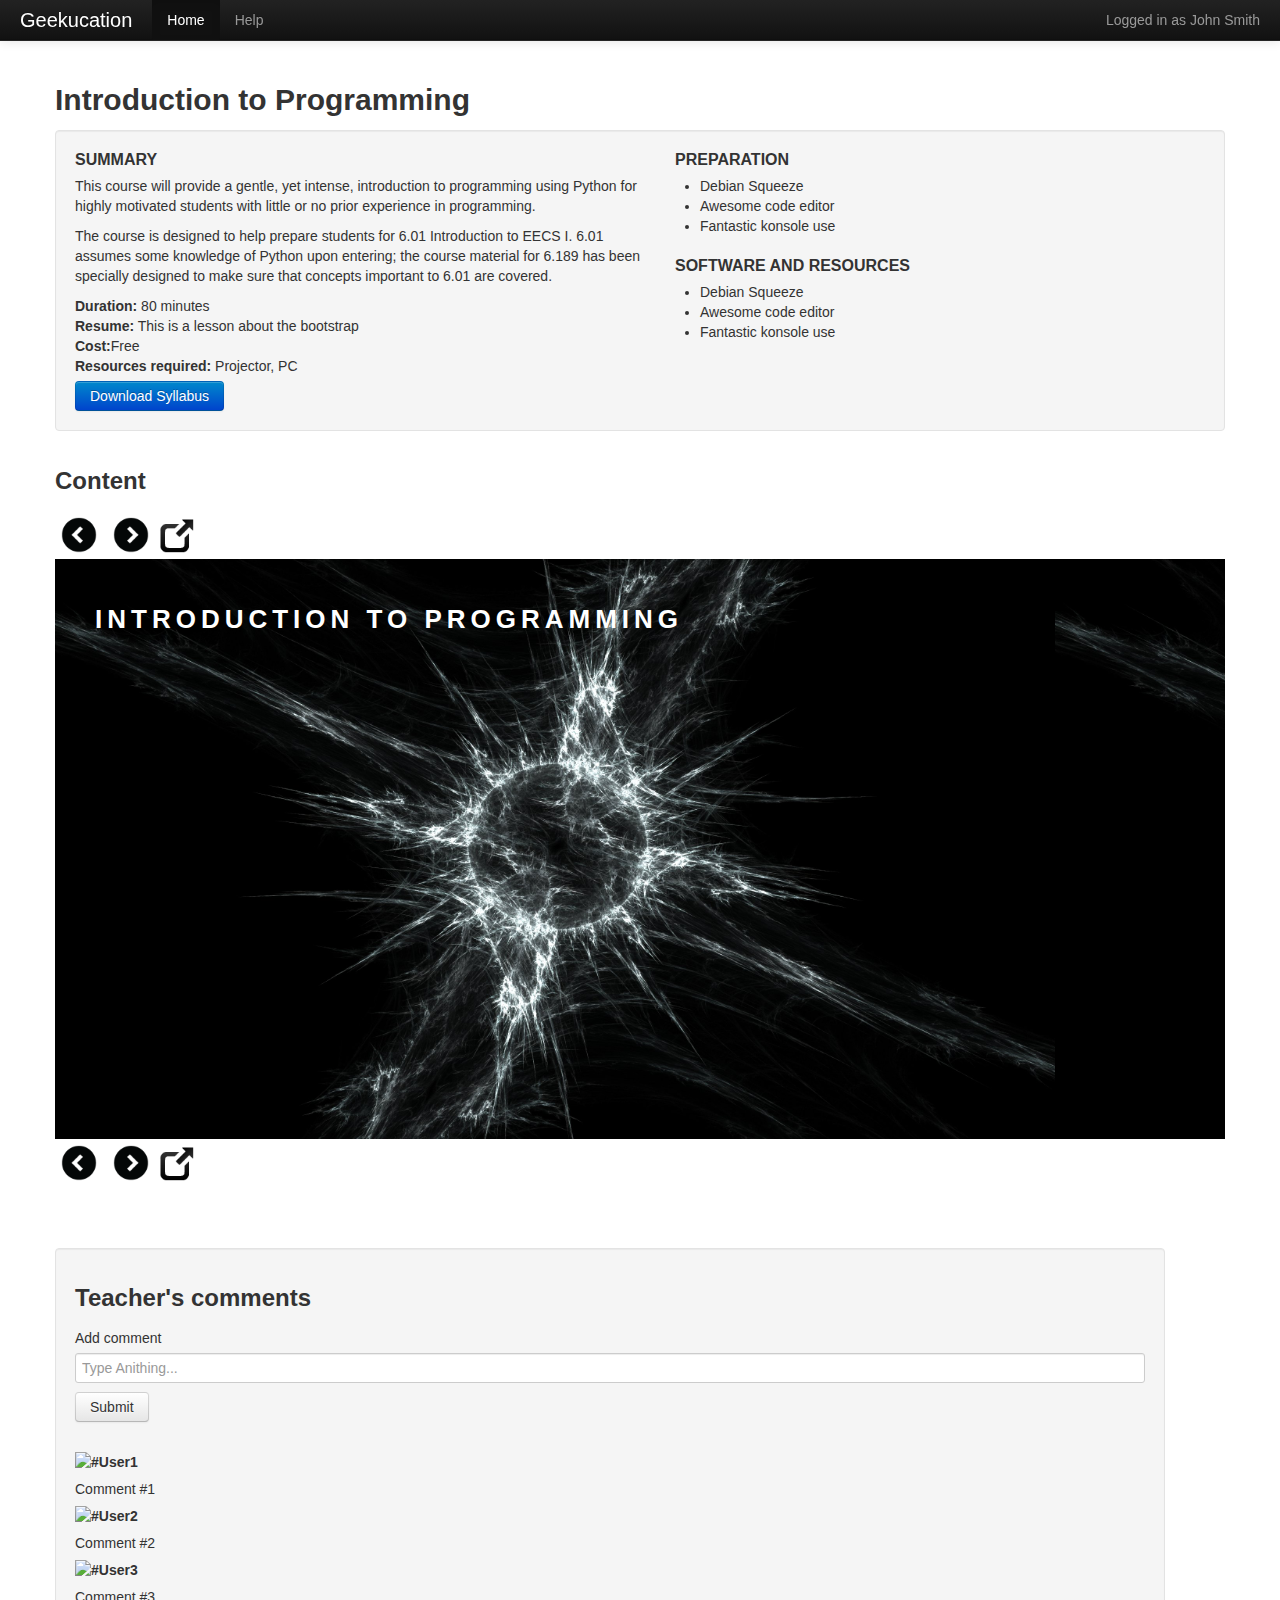
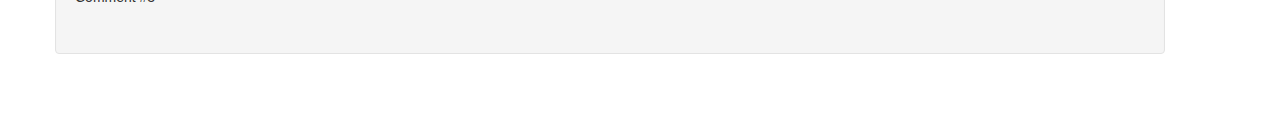
==== index.html @ 140e5705 "added content to slides" ====
<!DOCTYPE html>
<html lang="en">
<head>
  <meta charset="utf-8">
  <title>Geekucation</title>

  <link href="css/bootstrap.css" rel="stylesheet">
  <meta name="viewport" content="width=device-width, initial-scale=1.0">
  <link href="css/bootstrap-responsive.css" rel="stylesheet">  
  <link href="css/main.css" rel="stylesheet">
  <link href="css/css?family=Lato:300,900" rel="stylesheet" type="text/css">
  
  <script src="js/jquery-latest.js"></script>          
  <script src="js/bootstrap.js"></script>
  <link href="css/slider.css" rel="stylesheet">  

 </head>
<body>
    <div class="navbar navbar-inverse navbar-fixed-top">
      <div class="navbar-inner">
        <div class="container-fluid">
          <a class="btn btn-navbar" data-toggle="collapse" data-target=".nav-collapse">
            <span class="icon-bar"></span>
            <span class="icon-bar"></span>
            <span class="icon-bar"></span>
          </a>
          <a class="brand" href="#">Geekucation</a>
          <div class="nav-collapse collapse">
            <p class="navbar-text pull-right">
              Logged in as <a href="#" class="navbar-link">John Smith</a>
            </p>
            <ul class="nav">
              <li class="active"><a href="#">Home</a></li>
              <li><a href="#help">Help</a></li>
            </ul>
          </div><!--/.nav-collapse -->
        </div>
      </div>
    </div>


<div class="container">

<!--  <div class="span12">
    <legend class="the-legend" style="margin-top: 4px;"> Curriculum </legend>


  </div>
</div>

-->

</div> <!--container -->


<div class="container">

  <script type="text/javascript">
    $(document).ready(function(){
      
      var slide = 0;
      var numberSlides = -1;

      $('.sliderContent').each(function(){
        numberSlides++;
      });
      console.log("Slide numbers"+numberSlides);
      
      function checkSliderFinish(){
        if (numberSlides < slide){ 
          slide = 0;
          $('.imageCarousel').each(function(){
              $(this).show();
          });
        }
      }

      console.log(numberSlides)
      $("#carousel-prev").click(function(){
        checkSliderFinish();
        slide--;
        $('#carousel'+slide).show();
      })
      
      $("#carousel-next").click(function(){
        $('#carousel'+slide).hide();
        slide++;
        checkSliderFinish();
      })

      $('.carousel').carousel({
          interval: 200000
      }).bind('slide',function(){
        console.log("Change slide");
        console.log(slide);
      });
    })
  </script>
<h2>Introduction to Programming</h2>
  <p></p>

  <div class="well">
  <div class="row" style="vertical-align: top;">
    <div class="span6">
        <div class="the-legend" style="margin-top: 0px;">Summary</div>
        <p>
        This course will provide a gentle, yet intense, introduction to programming using Python for highly motivated students with little or no prior experience in programming.
        </p>
        <p>
        The course is designed to help prepare students for 6.01 Introduction to EECS I. 6.01 assumes some knowledge of Python upon entering; the course material for 6.189 has been specially designed to make sure that concepts important to 6.01 are covered.
        </p>
        <b>Duration:</b> 80 minutes <br/>
        <b>Resume:</b> This is a lesson about the bootstrap <br/>
        <b>Cost:</b>Free <br/>
        <b>Resources required:</b> Projector, PC
        <br/>
        <button class="btn btn-primary" type="button" style="margin-top:5px;">Download Syllabus</button>

    </div>
    <div class="span5">
      <div class="the-legend" style="margin-top: 0px;">Preparation</div>
      <ul>
        <li>Debian Squeeze</li>
        <li>Awesome code editor</li>
        <li>Fantastic konsole use</li>
      </ul>
      <div class="the-legend">Software and resources</div>
      <ul>
        <li>Debian Squeeze</li>
        <li>Awesome code editor</li>
        <li>Fantastic konsole use</li>
      </ul>
    </div>
  </div>
  </div>
<!--
-->

  <ul class="thumbnails">

    <li class="span12">
      <h3>Content</h3>
          <a id="carousel-prev" href=".carousel" data-slide="prev">
            <img src="img/left.png" style="width:48px">
          </a>
          <a id="carousel-next" href=".carousel" data-slide="next">
            <img src="img/right.png" style="width:48px">
          </a>
          <a data-toggle="modal" href="#windowTitleDialog" class="">
            <img src="img/fullscreen.png" style="width: 35px;"/>
          </a>

        <!--<a id="carousel-prev" class="carousel-control left" href=".carousel" data-slide="prev">&lsaquo;</a>
        <a id="carousel-next" class="carousel-control right" href=".carousel" data-slide="next">&rsaquo;</a>  -->

      <div id="myCarousel" class="carousel slide">
        
        <!--
          ######################################
          SLIDE
          ######################################
        -->
        <div class="carousel-inner">
          
          <div class="active item" style="">
            <div class="sliderContent" style="background-image:url('img/fractal.jpg'); width 100%; height: 580px; background-size:1000px 580px;">

              <div class="slide-title">introduction to programming</div>

            </div>
          </div>
          
          <div class="item">
              <div class="sliderContent" style="text-align: center; padding-top: 20px;">
                  <iframe width="640" height="480" src="http://www.youtube.com/embed/YpZCKVG4s5k" frameborder="0" allowfullscreen></iframe>
              </div>  
          </div>

          <div class="item">
              <h2><a href="http://www.khanacademy.org/cs/intro-to-variables/825241936">Intro to Variables</a></h2> <script src="http://www.khanacademy.org/cs/intro-to-variables/825241936/embed.js?editor=yes&amp;buttons=yes&amp;author=yes"></script> <p>Made using: <a href="http://www.khanacademy.org/cs">Khan Academy Computer Science</a>.</p>   
          </div>



          <div class="item"> 
            <div class="sliderContent">
                <h1>Exercice #1</h1>
                

                <form name="Suggestion" method="post">
                  <ul class="thumbnails">
                    
                    <li class="span3">
                      <label for="sugestion1"> Question 1 </label>
                      <input type="text" id ="sugestion1" name="radio1" value="1">
                    </li> 

                    <li class="span3">
                      <label for="sugestion1">Question 2</label>
                      <input type="text" id ="sugestion1" name="radio1" value="1">
                    </li> 

                    <li class="span3">
                      <label for="sugestion1">Question 3 </label>
                      <input type="text" id ="sugestion1" name="radio1" value="1">
                    </li> 
                  </ul>
                </form>
            </div>
          </div>
        </div>
        <a id="carousel-prev" href=".carousel" data-slide="prev">
          <img src="img/left.png" style="width:48px">
        </a>
        <a id="carousel-next" href=".carousel" data-slide="next">
          <img src="img/right.png" style="width:48px">
        </a>
        <a data-toggle="modal" href="#windowTitleDialog" class=""><img src="img/fullscreen.png" style="width: 35px;"/></a>

        <!-- Carousel nav -->
        <!--<a id="carousel-prev" class="carousel-control left" href=".carousel" data-slide="prev">&lsaquo;</a>
        <a id="carousel-next" class="carousel-control right" href=".carousel" data-slide="next">&rsaquo;</a>-->
      </div>

        <!--
          ######################################
          SLIDE
          ######################################
        -->
      <!--<a href="#" class="thumbnail">
        <img src="http://placehold.it/360x270" alt="">
      </a>-->
    </li>


    
    <li class="span3">  


      
    </li>
  

    <li class="span11 well">
      <h3>Teacher's comments</h3>
      <form>
        <label>Add comment</label>
        <input class="input-block-level" type="text" placeholder="Type Anithing...">
        <button type="submit" class="btn">Submit</button>
      </form>


      <div id="myCarousel" class="carousel slide">
          <!-- Carousel items -->
          <div class="carousel-inner">
            <div class="active item">
              
              <div class="media">
                <a class="pull-left" href="#">
                  <img class="media-object" src="http://placehold.it/48x48">
                </a>
                
                <div class="media-body">
                  <h5 class="media-heading">#User1</h5>
                  <p>Comment #1</p>
                </div>
              </div>

              <div class="media">
                <a class="pull-left" href="#">
                  <img class="media-object" src="http://placehold.it/48x48">
                </a>
                <div class="media-body">
                  <h5 class="media-heading">#User2</h5>
                  <p>Comment #2</p>
                </div>
              </div>

              <div class="media">
                <a class="pull-left" href="#">
                  <img class="media-object" src="http://placehold.it/48x48">
                </a>
                <div class="media-body">
                  <h5 class="media-heading">#User3</h5>
                  <p>Comment #3</p>
                </div>
              </div>
            </div>
            <div class="item">
              <div class="media">
                <a class="pull-left" href="#">
                  <img class="media-object" src="http://placehold.it/48x48">
                </a>
                
                <div class="media-body">
                  <h5 class="media-heading">#User1</h5>
                  <p>Comment #1</p>
                </div>
              </div>
            </div>
         
            <div class="item">
              <div class="media">
                <a class="pull-left" href="#">
                  <img class="media-object" src="http://placehold.it/48x48">
                </a>
                
                <div class="media-body">
                  <h5 class="media-heading">#User1</h5>
                  <p>Comment #1</p>
                </div>
              </div>

              <div class="media">
                <a class="pull-left" href="#">
                  <img class="media-object" src="http://placehold.it/48x48">
                </a>
                
                <div class="media-body">
                  <h5 class="media-heading">#User1</h5>
                  <p>Comment #1</p>
                </div>
              </div>

            </div>
          </div>
      </div>
    </li>
  </ul> 

<div class="modal hide fade" id="windowTitleDialog" style="display: none; ">

  <div class="modal-header">
    <a href="#" class="close" data-dismiss="modal">×</a>
    <h3>Leason #1</h3>
    <div class="rigth">
      <a id="carousel-prev" href=".carousel" data-slide="prev">
        <img src="img/left.png" style="width:48px">
      </a>
      <a id="carousel-next" href=".carousel" data-slide="next">
        <img src="img/right.png" style="width:48px">
      </a>
    </div>
  </div>


  <div class="modal-body">
    <div id="myCarouselModal" class="carousel slide">
        <!-- Carousel items -->
        <div class="carousel-inner">
          <div class="active item"></div>
          <div class="item">
            <!--Khan academy control-->
            <div class="span12" >
              <h2><a href="http://www.khanacademy.org/cs/intro-to-variables/825241936">Intro to Variables</a></h2> 

              <script src="http://www.khanacademy.org/cs/intro-to-variables/825241936/embed.js?editor=yes&amp;buttons=yes&amp;author=yes"></script> 

              <p>Made using: <a href="http://www.khanacademy.org/cs">Khan Academy Computer Science</a>.</p> 
            </div>
          </div>
          <div class="item">3</div>
        </div>
    </div>    
  </div>

              


        <!--<div class="modal-footer">
          <a href="#" class="btn" onclick="closeDialog ();">Cancel</a>
          <a href="#" class="btn btn-primary" onclick="okClicked ();">OK</a>
          </div>-->
</div>

</div>

</body>
</html>
---- css/main.css ----
body {
  padding-top: 50px;
  font-family: 'Lato', sans-serif;
}

html, body {
    padding-bottom: 20px;
}

.table a {
  color: #555;
}

.left-navigation {
  position: fixed;
}

.container {
  margin-top: 10px;
  margin-bottom: 10px;
  background-color: white;
}

.inner_table td {
  border: 0;
  font-size: 14px;

}

.rounded-img {
    display: inline-block;
    -webkit-border-radius: 4px;
    -moz-border-radius: 4px;
    border-radius: 4px;
    -webkit-box-shadow: inset 0 1px 5px rgba(0, 0, 0, .5), 0 1px 0 rgba(255, 255, 255, .9), 0 -1px 0 rgba(0, 0, 0, .6);
    -moz-box-shadow: inset 0 1px 5px rgba(0, 0, 0, .5), 0 1px 0 rgba(255, 255, 255, .9), 0 -1px 0 rgba(0, 0, 0, .6);
    box-shadow: inset 0 1px 5px rgba(0, 0, 0, .5), 0 1px 0 rgba(255, 255, 255, .9), 0 -1px 0 rgba(0, 0, 0, .6);
}

.the-legend {
  margin-top: 20px;
  border-style: none;
  border-width: 0;
  line-height: 20px;
  margin-bottom: 6px;
  text-transform: uppercase;
  font-weight: 800;
  font-family: 'Lato',Helvetica,Arial,sans-serif;
  font-size: 16px;
}

.payment_obligation {
  background-image: -webkit-linear-gradient(top, #efeeee, #ffeeee);
  background-image: -o-linear-gradient(top, #efeeee, #ffeeee);
  background-image: linear-gradient(to bottom, #efeeee, #ffeeee);
}

.payment {
  background-image: -webkit-linear-gradient(top, #eeefee, #eeffee);
  background-image: -o-linear-gradient(top, #eeefee, #eeffee);
  background-image: linear-gradient(to bottom, #eeefee, #eeffee);
}

.form-label {
  font-weight: bold;  
  padding-left: 16px;
  padding-right:6px;
}

.leftmost-form-label {
  font-weight: bold;  
  padding-right:6px;
}

.curr-item-title {
  margin-top: 12px;
  border-style: none;
  border-width: 0;
  line-height: 20px;
  margin-bottom: 2px;
  text-transform: uppercase;
  font-weight: 800;
  font-family: 'Lato',Helvetica,Arial,sans-serif;
  font-size: 12px;
}

.curr-item-desc {
  font-size: 13px;
}

.internal-table {
  border: 0px;
}

.internal-table td {
  border: 0px;
}

.table tbody td:hover  {
  background-color: rgba(100, 100, 150, .3) !important;
}

.slide-title {
  padding: 50px 100px 100px 40px;
  border-style: none;
  border-width: 0;
  line-height: 20px;
  text-transform: uppercase;
  font-weight: 800;
  font-family: 'Lato',Helvetica,Arial,sans-serif;
  font-size: 26px;
  color: white;
  letter-spacing:5px
}
---- css/slider.css ----
.sliderContent h1 {
	font-size: 23px;
	font-weight: bold;
	font-style: italic;
}

.sliderContent h2 {
	font-size: 18px;
}


.sliderContent{
	color: gray;
	/*
	margin-left: 10%;
	margin-right: 10%;
	margin-bottom: 10%;
	*/
}

.carousel-control{

}
.advertisiment{
	background-color: grey;
	border-radius: 15px;	
}


.modalContent {
	margin-left: 15%;
}
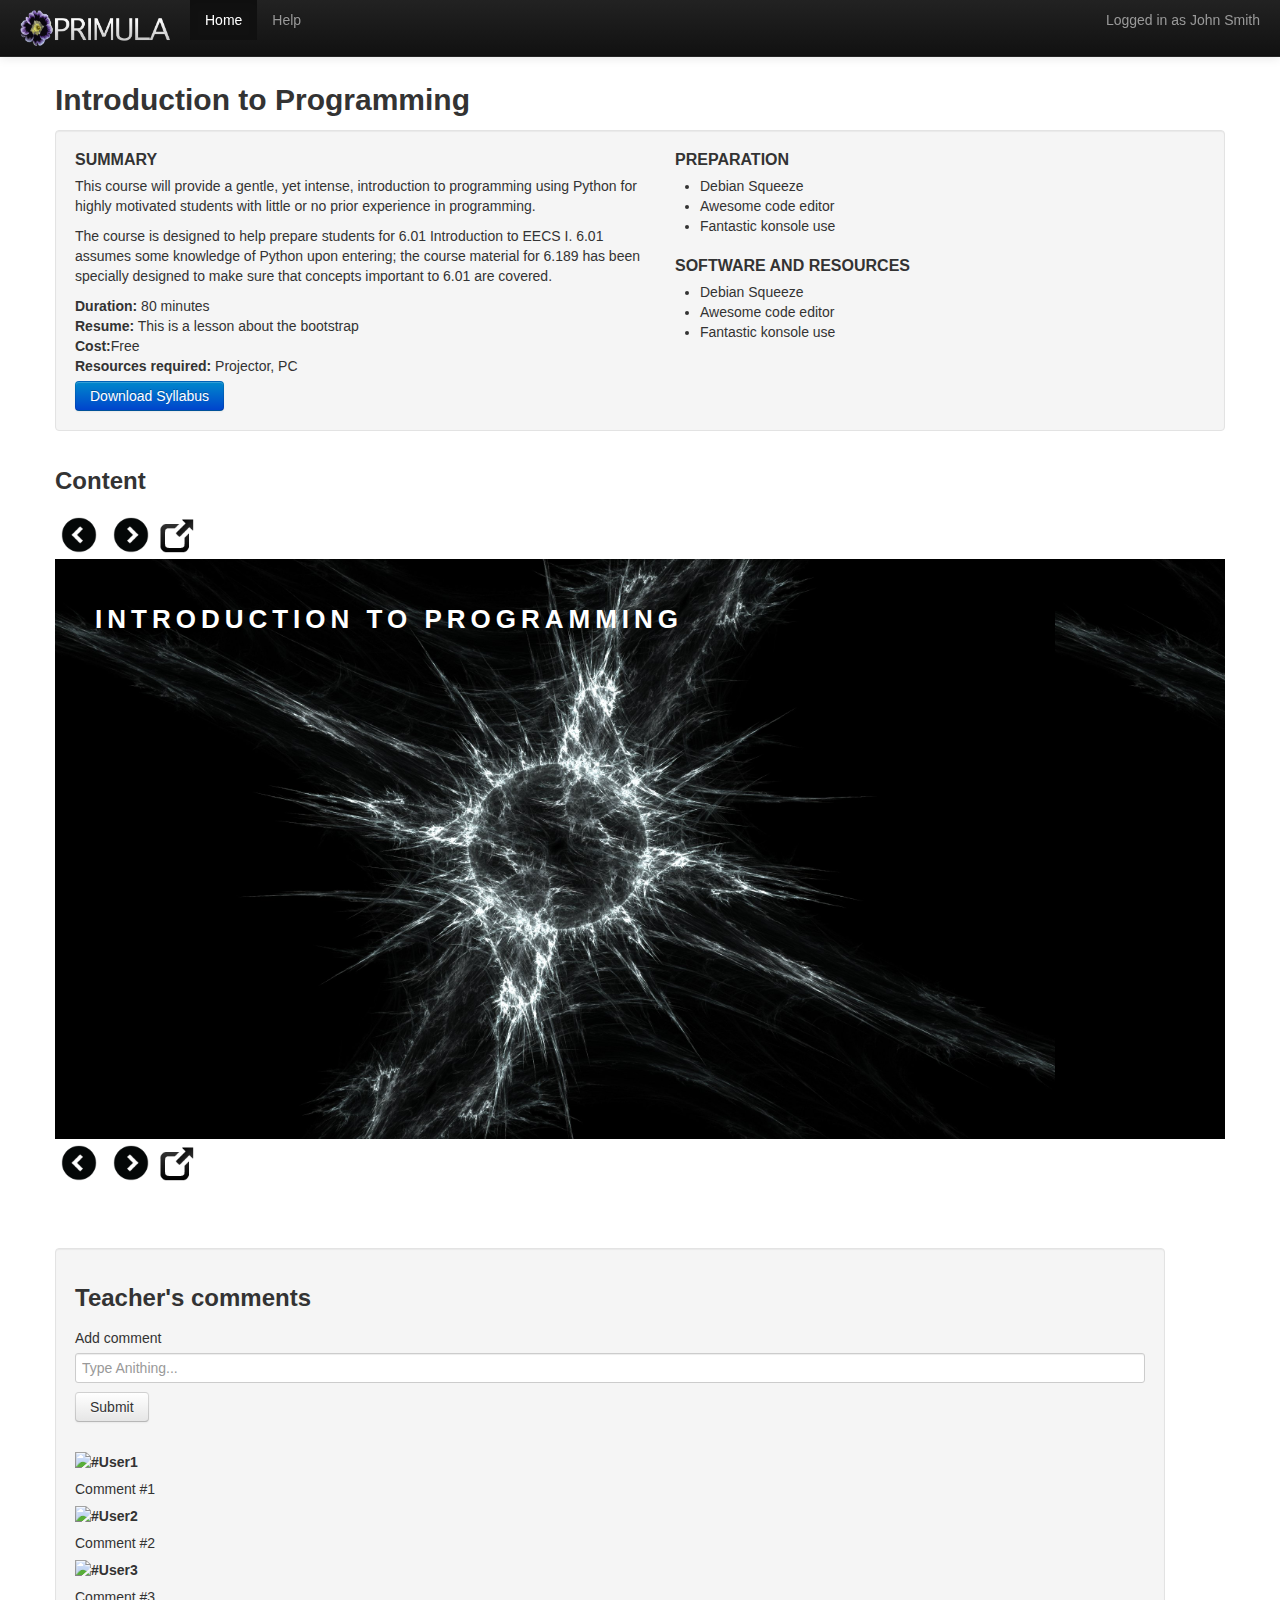
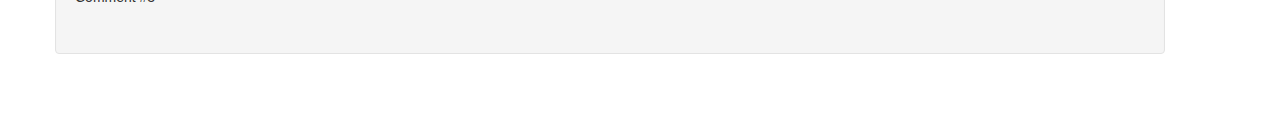
==== commit 76bfd905: "added logo" ====
--- a/index.html
+++ b/index.html
@@ -2,7 +2,7 @@
 <html lang="en">
 <head>
   <meta charset="utf-8">
-  <title>Geekucation</title>
+  <title>Primula</title>
 
   <link href="css/bootstrap.css" rel="stylesheet">
   <meta name="viewport" content="width=device-width, initial-scale=1.0">
@@ -24,7 +24,7 @@
             <span class="icon-bar"></span>
             <span class="icon-bar"></span>
           </a>
-          <a class="brand" href="#">Geekucation</a>
+          <a class="brand" href="#"><img style="width: 150px; heigt: 20px;" src="img/primula5.png"/></a>
           <div class="nav-collapse collapse">
             <p class="navbar-text pull-right">
               Logged in as <a href="#" class="navbar-link">John Smith</a>
@@ -162,7 +162,7 @@
         -->
         <div class="carousel-inner">
           
-          <div class="active item" style="">
+          <div class="active item" style="border-radius: 15px;">
             <div class="sliderContent" style="background-image:url('img/fractal.jpg'); width 100%; height: 580px; background-size:1000px 580px;">
 
               <div class="slide-title">introduction to programming</div>
@@ -171,41 +171,82 @@
           </div>
           
           <div class="item">
-              <div class="sliderContent" style="text-align: center; padding-top: 20px;">
+              <div class="sliderContent slider-content-ord" style="">
                   <iframe width="640" height="480" src="http://www.youtube.com/embed/YpZCKVG4s5k" frameborder="0" allowfullscreen></iframe>
               </div>  
           </div>
 
           <div class="item">
-              <h2><a href="http://www.khanacademy.org/cs/intro-to-variables/825241936">Intro to Variables</a></h2> <script src="http://www.khanacademy.org/cs/intro-to-variables/825241936/embed.js?editor=yes&amp;buttons=yes&amp;author=yes"></script> <p>Made using: <a href="http://www.khanacademy.org/cs">Khan Academy Computer Science</a>.</p>   
+            <div class="sliderContent slider-content-ord">
+              <h2><a href="http://www.khanacademy.org/cs/intro-to-variables/825241936">Intro to Variables</a></h2> <script src="http://www.khanacademy.org/cs/intro-to-variables/825241936/embed.js?editor=yes&amp;buttons=yes&amp;author=yes"></script> <p>Made using: <a href="http://www.khanacademy.org/cs">Khan Academy Computer Science</a>.</p>  
+            </div>
+
           </div>
 
 
 
           <div class="item"> 
-            <div class="sliderContent">
-                <h1>Exercice #1</h1>
-                
-
-                <form name="Suggestion" method="post">
-                  <ul class="thumbnails">
-                    
-                    <li class="span3">
-                      <label for="sugestion1"> Question 1 </label>
-                      <input type="text" id ="sugestion1" name="radio1" value="1">
-                    </li> 
-
-                    <li class="span3">
-                      <label for="sugestion1">Question 2</label>
-                      <input type="text" id ="sugestion1" name="radio1" value="1">
-                    </li> 
-
-                    <li class="span3">
-                      <label for="sugestion1">Question 3 </label>
-                      <input type="text" id ="sugestion1" name="radio1" value="1">
-                    </li> 
-                  </ul>
-                </form>
+            <div class="sliderContent slider-content-ord" style="color: black; text-align: left; padding: 10px;">
+              <div class="the-legend"> Ruby Quiz </div>
+              <div style="padding-bottom: 4px;"/>
+                <b style="">1. Variables that start with a capital letter are what kind of variables in Ruby? </b>
+              </div>
+                <label class="checkbox">
+                  <input type="checkbox"> Local variable
+                </label>
+                <label class="checkbox">
+                  <input type="checkbox"> Global variable
+                </label>
+                <label class="checkbox">
+                  <input type="checkbox"> Instance variable
+                </label>
+                <label class="checkbox">
+                  <input type="checkbox"> Class variable
+                </label>
+                <label class="checkbox">
+                  <input type="checkbox"> None of the above
+                </label>
+                <br/>
+              <div style="padding-bottom: 4px;"/>
+                <b style="">2. The following is a primitive type in Ruby </b>
+              </div>
+                <label class="checkbox">
+                  <input type="checkbox"> Integer
+                </label>
+                <label class="checkbox">
+                  <input type="checkbox"> String
+                </label>
+                <label class="checkbox">
+                  <input type="checkbox"> Float
+                </label>
+                <label class="checkbox">
+                  <input type="checkbox"> Char
+                </label>
+                <label class="checkbox">
+                  <input type="checkbox"> None of the above
+                </label>
+                <br/>
+              <div style="padding-bottom: 4px;"/>
+                <b style="">3. Variables that start with two '@' symbols are what kind of variables in Ruby</b>
+              </div>
+                <label class="checkbox">
+                  <input type="checkbox"> Local variable
+                </label>
+                <label class="checkbox">
+                  <input type="checkbox"> Global variable
+                </label>
+                <label class="checkbox">
+                  <input type="checkbox"> Instance variable
+                </label>
+                <label class="checkbox">
+                  <input type="checkbox"> Class variable
+                </label>
+                <label class="checkbox">
+                  <input type="checkbox"> None of the above
+                </label>
+
+
+                <button class="btn btn-primary"> Submit </button>
             </div>
           </div>
         </div>
--- a/css/main.css
+++ b/css/main.css
@@ -112,3 +112,9 @@
   color: white;
   letter-spacing:5px
 }
+
+.slider-content-ord {
+text-align: center; padding-top: 20px; padding-bottom: 20px; 
+border-radius: 15px;
+background: url('../img/husk.png');
+}
--- a/css/slider.css
+++ b/css/slider.css
@@ -31,4 +31,8 @@
 	margin-left: 15%;
 }
 
-
+.checkbox{
+	color: grey;
+	margin-left: 15px;
+	font-weight: 100;
+}
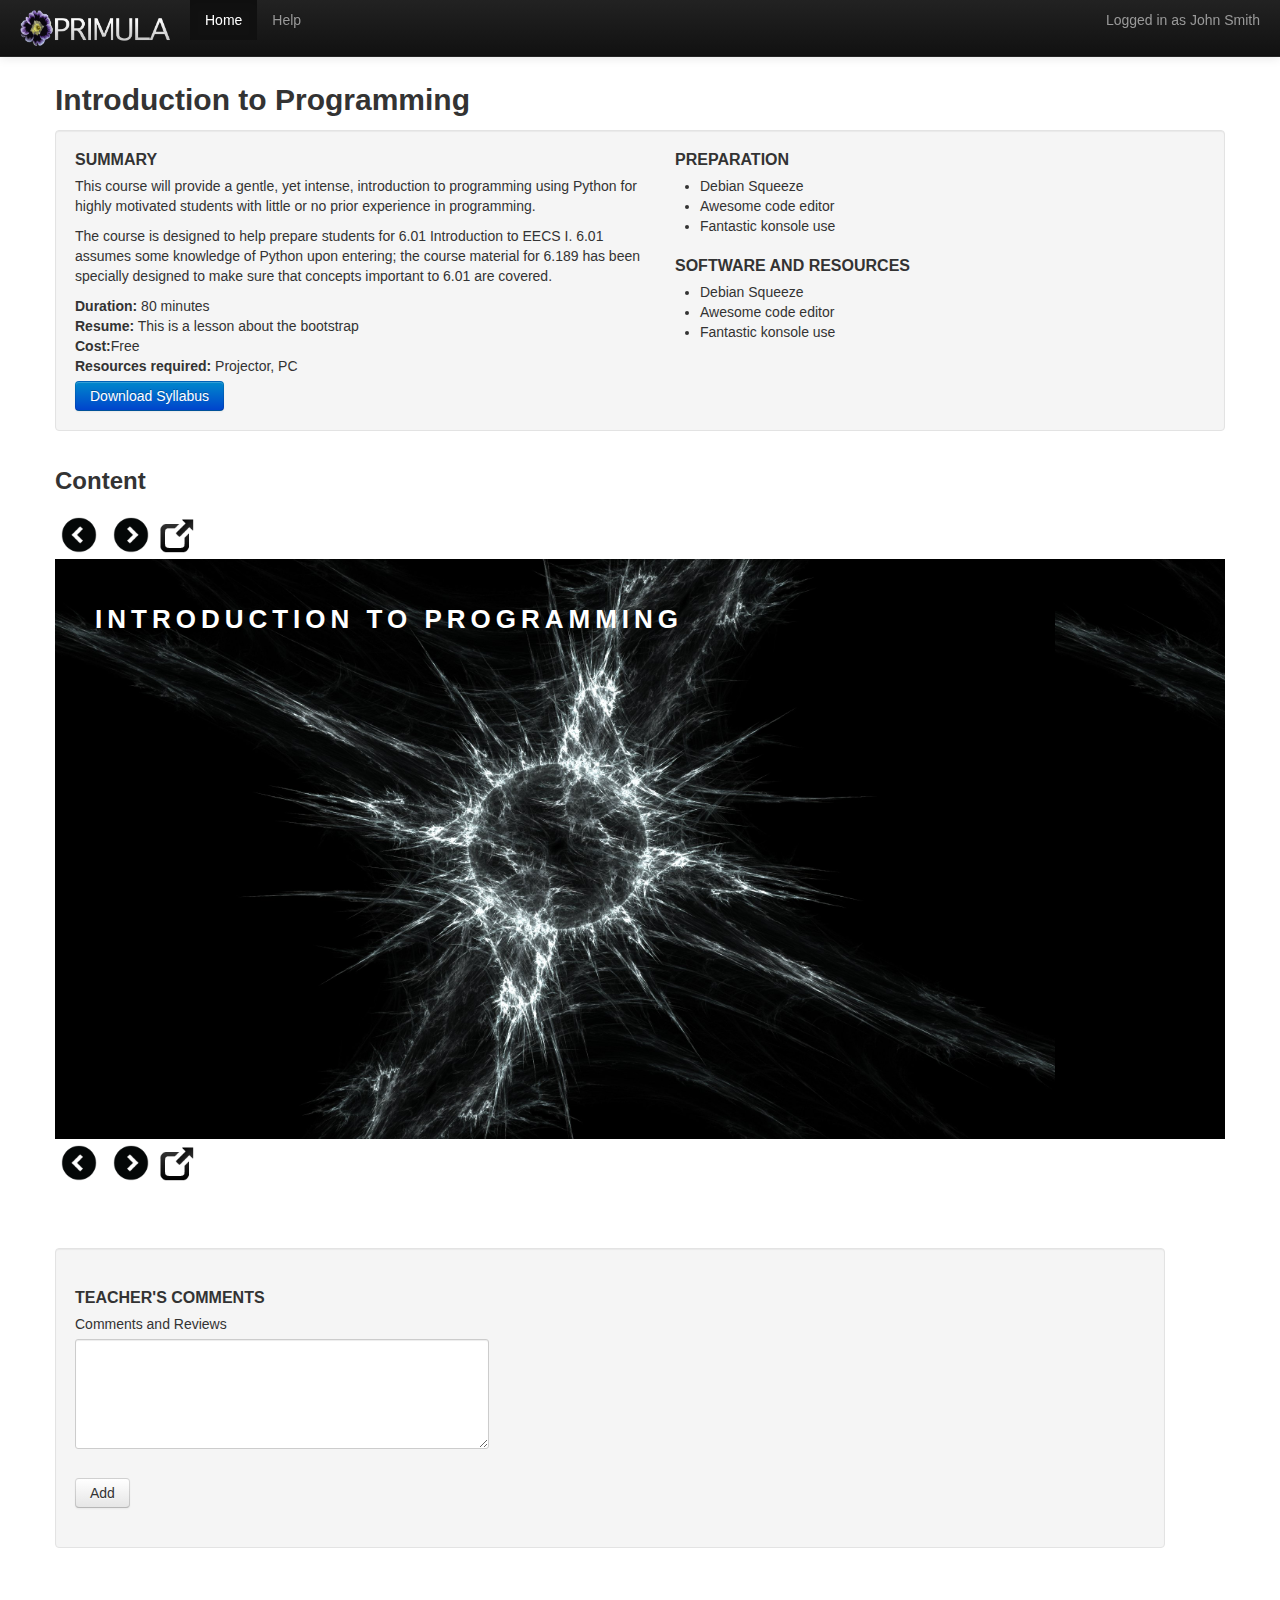
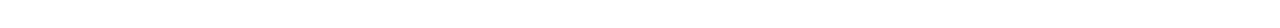
==== commit 0ca8da5c: "last minute quick-fixes" ====
--- a/index.html
+++ b/index.html
@@ -283,83 +283,27 @@
   
 
     <li class="span11 well">
-      <h3>Teacher's comments</h3>
+      <div class="the-legend">Teacher's comments</div>
       <form>
-        <label>Add comment</label>
-        <input class="input-block-level" type="text" placeholder="Type Anithing...">
-        <button type="submit" class="btn">Submit</button>
+        <label>Comments and Reviews</label>
+        <textarea rows="5" style="width: 400px;"></textarea>
       </form>
-
+      <button type="submit" class="btn">Add</button>
 
       <div id="myCarousel" class="carousel slide">
           <!-- Carousel items -->
           <div class="carousel-inner">
             <div class="active item">
               
-              <div class="media">
-                <a class="pull-left" href="#">
-                  <img class="media-object" src="http://placehold.it/48x48">
-                </a>
-                
-                <div class="media-body">
-                  <h5 class="media-heading">#User1</h5>
-                  <p>Comment #1</p>
-                </div>
-              </div>
-
-              <div class="media">
-                <a class="pull-left" href="#">
-                  <img class="media-object" src="http://placehold.it/48x48">
-                </a>
-                <div class="media-body">
-                  <h5 class="media-heading">#User2</h5>
-                  <p>Comment #2</p>
-                </div>
-              </div>
-
-              <div class="media">
-                <a class="pull-left" href="#">
-                  <img class="media-object" src="http://placehold.it/48x48">
-                </a>
-                <div class="media-body">
-                  <h5 class="media-heading">#User3</h5>
-                  <p>Comment #3</p>
-                </div>
-              </div>
-            </div>
-            <div class="item">
-              <div class="media">
-                <a class="pull-left" href="#">
-                  <img class="media-object" src="http://placehold.it/48x48">
-                </a>
-                
-                <div class="media-body">
-                  <h5 class="media-heading">#User1</h5>
-                  <p>Comment #1</p>
-                </div>
-              </div>
             </div>
          
             <div class="item">
-              <div class="media">
-                <a class="pull-left" href="#">
-                  <img class="media-object" src="http://placehold.it/48x48">
-                </a>
-                
+
+              <div class="media">                
                 <div class="media-body">
-                  <h5 class="media-heading">#User1</h5>
-                  <p>Comment #1</p>
-                </div>
-              </div>
-
-              <div class="media">
-                <a class="pull-left" href="#">
-                  <img class="media-object" src="http://placehold.it/48x48">
-                </a>
-                
-                <div class="media-body">
-                  <h5 class="media-heading">#User1</h5>
-                  <p>Comment #1</p>
+                  <h5 class="media-heading">John Smith</h5>
+                  <p>A really engagind lesson plan. Could have a bit more content about
+                    the very basics of computing. </p>
                 </div>
               </div>
 
